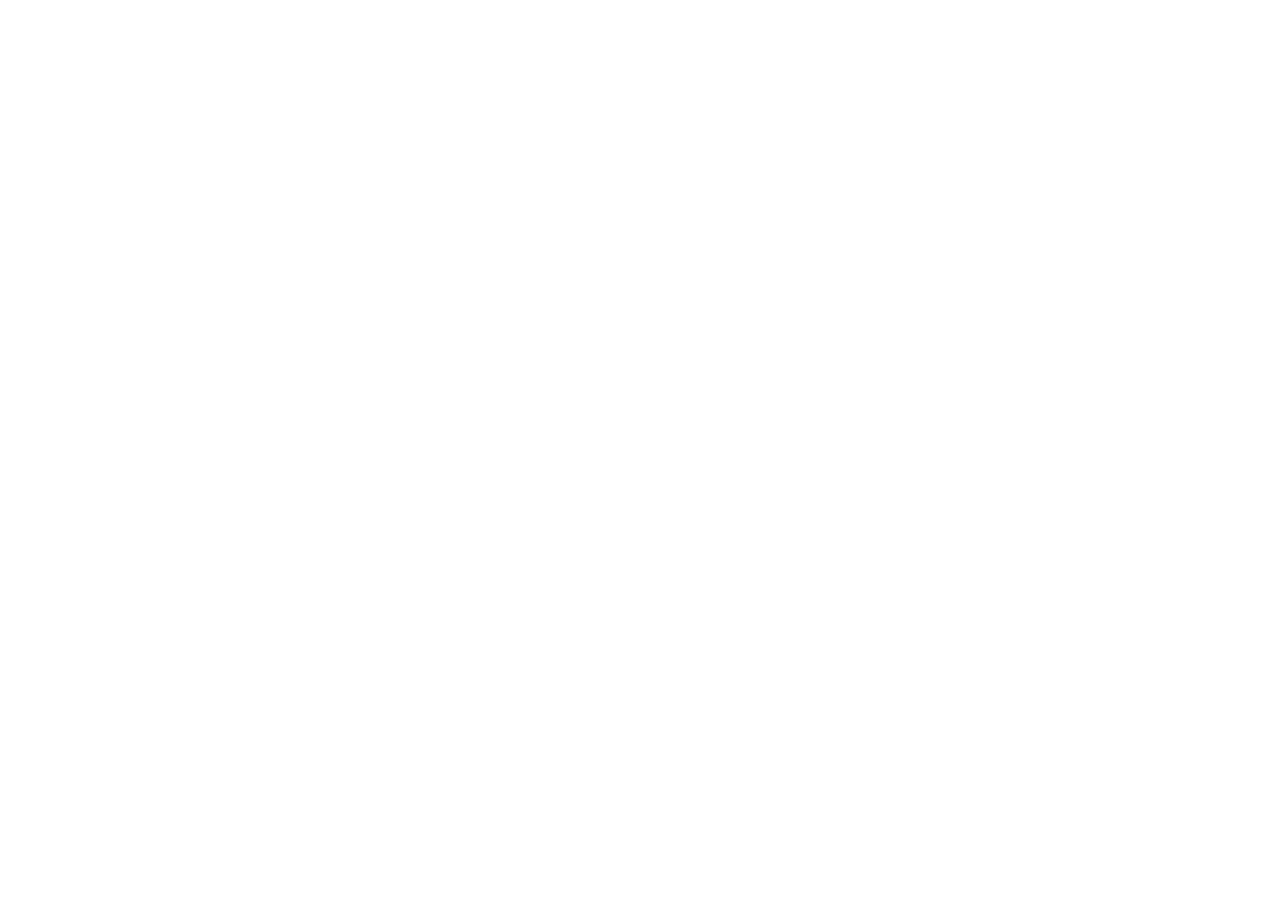
==== index.html @ b1d2db4d "First upload" ====
<!DOCTYPE html>
<html>
<head>
    <meta charset="utf-8">
    <title>invincibleTTT</title>
</head>
<body style="margin: 0;">
  <canvas id="canvas" width="300" height="300"></canvas>
  <script src="js/app.js"></script>
</body>
</html>
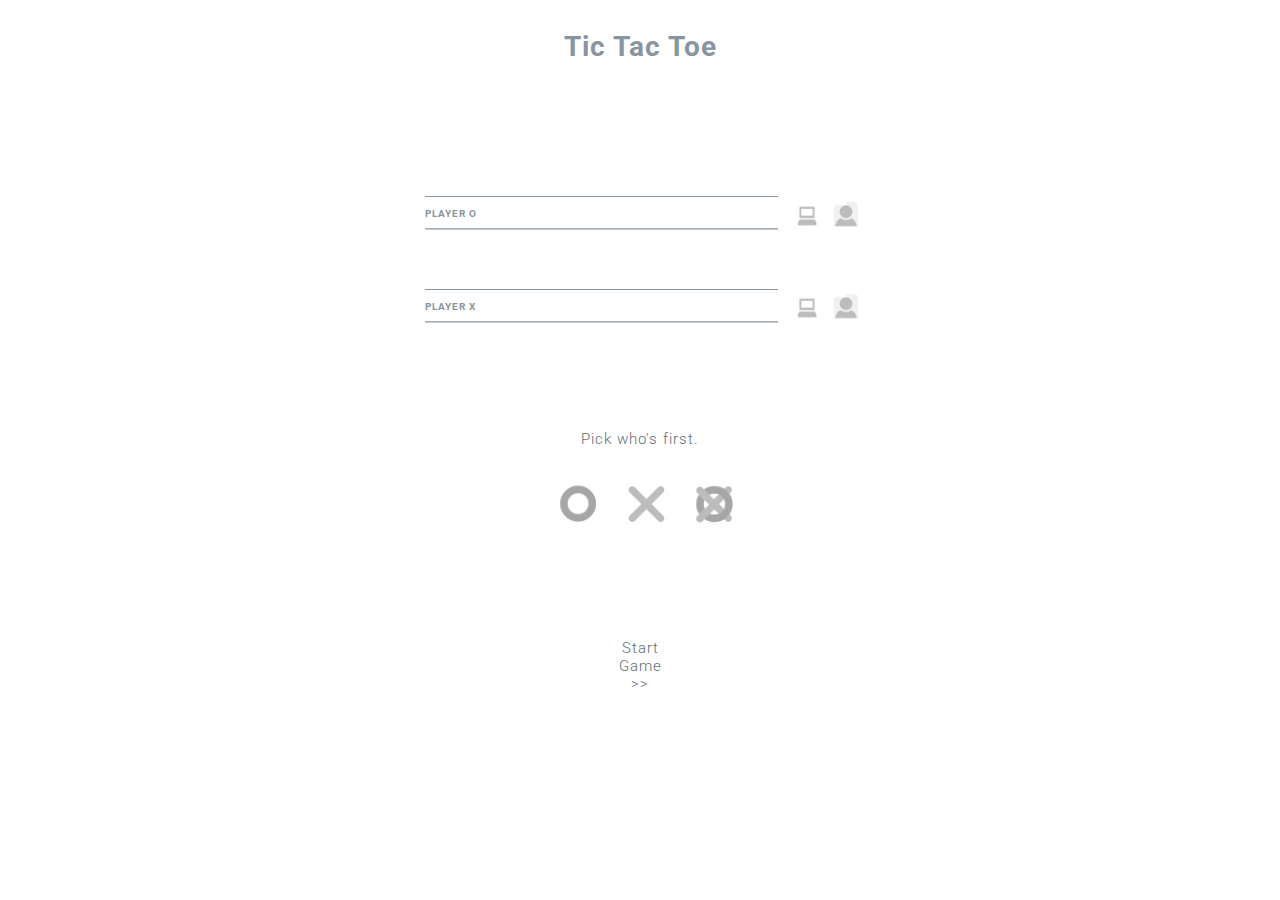
==== commit e2f2a769: "version 1.0" ====
--- a/index.html
+++ b/index.html
@@ -1,11 +1,196 @@
 <!DOCTYPE html>
 <html>
 <head>
-    <meta charset="utf-8">
-    <title>invincibleTTT</title>
+  <meta charset="utf-8">
+  <link rel="stylesheet" href="css/style.css" media="screen" title="no title" charset="utf-8">
+  <link href='https://fonts.googleapis.com/css?family=Roboto' rel='stylesheet' type='text/css'>
+  <title>invincibleTTT</title>
 </head>
-<body style="margin: 0;">
-  <canvas id="canvas" width="300" height="300"></canvas>
-  <script src="js/app.js"></script>
+<body >
+  <div id="ingameUI" style="display: none;">
+    <div class="counter-container">
+      <div class="counter">
+        <strong class="player1"></strong><br>
+        <span style="font-style: italic">(player O)</span><br><br>
+        <span id="0">score:<span></span></span>
+      </div>
+      <div class="counter">
+        <strong>Tie</strong><br><br><br>
+        <span id="2"><span></span></span>
+      </div>
+      <div class="counter">
+        <strong class="player2"></strong><br>
+        <span style="font-style: italic">(player X)</span><br><br>
+        <span id="1">score:<span></span></span>
+      </div>
+    </div>
+    <canvas id="canvas"></canvas>
+    <div class="under">
+      <button id="newgame" type="button" name="button">New Game</button>
+    </div>
+  </div>
+  <div id="menu">
+    <center>
+      <div class="title">
+        <h1>Tic Tac Toe</h1>
+      </div>
+
+      <div class="input-container">
+        <section class="content bgcolor-10">
+          <span class="input input--shoko">
+            <input class="input__field input__field--shoko" type="text" id="input-4" />
+            <label class="input__label input__label--shoko" for="input-4">
+              <span class="input__label-content input__label-content--shoko">Player O</span>
+            </label>
+            <svg class="graphic graphic--shoko" width="300%" height="100%" viewBox="0 0 1200 60" preserveAspectRatio="none">
+              <path d="M0,56.5c0,0,298.666,0,399.333,0C448.336,56.5,513.994,46,597,46c77.327,0,135,10.5,200.999,10.5c95.996,0,402.001,0,402.001,0"/>
+              <path d="M0,2.5c0,0,298.666,0,399.333,0C448.336,2.5,513.994,13,597,13c77.327,0,135-10.5,200.999-10.5c95.996,0,402.001,0,402.001,0"/>
+            </svg>
+          </span>
+
+          <span id="radio1" class="button-bar input--shoko">
+            <div class="fake-button small-button" data-ptype1="A.I.">
+              <img class="player small-img gray-filter" src="images/icon-comp.png" alt="" />
+            </div>
+            <div class="fake-button small-button" data-ptype1="Human">
+              <img class="player small-img gray-filter" src="images/icon-user.png" alt="" />
+            </div>
+          </span>
+
+        </section>
+        <section class="content bgcolor-10">
+          <span class="input input--shoko">
+            <input class="input__field input__field--shoko" type="text" id="input-5" />
+            <label class="input__label input__label--shoko" for="input-5">
+              <span class="input__label-content input__label-content--shoko">Player X</span>
+            </label>
+            <svg class="graphic graphic--shoko" width="300%" height="100%" viewBox="0 0 1200 60" preserveAspectRatio="none">
+              <path d="M0,56.5c0,0,298.666,0,399.333,0C448.336,56.5,513.994,46,597,46c77.327,0,135,10.5,200.999,10.5c95.996,0,402.001,0,402.001,0"/>
+              <path d="M0,2.5c0,0,298.666,0,399.333,0C448.336,2.5,513.994,13,597,13c77.327,0,135-10.5,200.999-10.5c95.996,0,402.001,0,402.001,0"/>
+            </svg>
+          </span>
+
+          <span id="radio2" class="button-bar  input--shoko">
+            <div class="fake-button small-button"data-ptype2="A.I.">
+              <img class="player small-img gray-filter" src="images/icon-comp.png" alt="" />
+            </div>
+            <div class="fake-button small-button" data-ptype2="Human">
+              <img class="player small-img gray-filter" src="images/icon-user.png" alt="" />
+            </div>
+          </span>
+
+        </section>
+      </div>
+
+      <div class="firstMove-bar">
+        <h2>Pick who's first.</h2>
+        <span id="radio3" class="button-bar  input--shoko">
+          <div class="fake-button" data-firstmove="0">
+            <img class="gray-filter" src="images/note.jpg" alt="" />
+          </div>
+          <div class="fake-button" data-firstmove="1">
+            <img class="gray-filter" src="images/cross.jpg" alt="" />
+          </div>
+          <div class="fake-button" data-firstmove="2">
+            <img class="gray-filter" src="images/random.jpg" alt="" />
+          </div>
+        </span>
+      </div>
+
+      <div class="startGame">
+        <div class="fake-button">
+          <h2 id="startGame">Start Game >></h2>
+        </div>
+      </div>
+
+    </center>
+  </div>
+  <script type="text/javascript" src="http://ajax.googleapis.com/ajax/libs/jquery/1.8.2/jquery.min.js"></script>
+  <script src="js/classie.js"></script>
+  <script src="js/modernizr.custom.79639.js"></script>
+  <script src="js/ttt.js"></script>
+
+  <script>
+  // Script for input field.
+    (function() {
+      // trim polyfill : https://developer.mozilla.org/en-US/docs/Web/JavaScript/Reference/Global_Objects/String/Trim
+      if (!String.prototype.trim) {
+        (function() {
+          // Make sure we trim BOM and NBSP
+          var rtrim = /^[\s\uFEFF\xA0]+|[\s\uFEFF\xA0]+$/g;
+          String.prototype.trim = function() {
+            return this.replace(rtrim, '');
+          };
+        })();
+      }
+
+      [].slice.call( document.querySelectorAll( 'input.input__field' ) ).forEach( function( inputEl ) {
+        // in case the input is already filled..
+        if( inputEl.value.trim() !== '' ) {
+          classie.add( inputEl.parentNode, 'input--filled' );
+        }
+
+        // events:
+        inputEl.addEventListener( 'focus', onInputFocus );
+        inputEl.addEventListener( 'blur', onInputBlur );
+      } );
+
+      function onInputFocus( ev ) {
+        classie.add( ev.target.parentNode, 'input--filled' );
+      }
+
+      function onInputBlur( ev ) {
+        if( ev.target.value.trim() === '' ) {
+          classie.remove( ev.target.parentNode, 'input--filled' );
+        }
+      }
+    })();
+  </script>
+  <script type="text/javascript">
+			// script for dropdown.
+			function DropDown(el) {
+				this.dd = el;
+				this.placeholder = this.dd.children('span');
+				this.opts = this.dd.find('ul.dropdown > li');
+				this.val = '';
+				this.index = -1;
+				this.initEvents();
+			}
+			DropDown.prototype = {
+				initEvents : function() {
+					var obj = this;
+
+					obj.dd.on('click', function(event){
+						$(this).toggleClass('active');
+						return false;
+					});
+
+					obj.opts.on('click',function(){
+						var opt = $(this);
+						obj.val = opt.text();
+						obj.index = opt.index();
+						obj.placeholder.text('BOARD SIZE: ' + obj.val);
+					});
+				},
+				getValue : function() {
+					return this.val;
+				},
+				getIndex : function() {
+					return this.index;
+				}
+			}
+
+			$(function() {
+
+				var dd = new DropDown( $('#dd') );
+
+				$(document).click(function() {
+					// all dropdowns
+					$('.wrapper-dropdown-1').removeClass('active');
+				});
+
+			});
+
+		</script>
 </body>
 </html>
--- a/css/style.css
+++ b/css/style.css
@@ -0,0 +1,329 @@
+body {
+  font-family: Roboto, Helvetica, Arial, sans-serif;
+  color: #8894a0;
+  letter-spacing: 1px;
+  font-size: 14px;
+}
+
+footer {
+  position: absolute;
+  width: 100%;
+  z-index: 105;
+  bottom: 0px;
+}
+
+h1 {
+  margin-bottom: 4em;
+}
+
+h2 {
+  color: #626E7A;
+  font-weight: 300;
+  font-size: 110%;
+}
+
+canvas {
+  position: absolute;
+  margin: auto;
+  top: 0;
+  bottom: 0;
+  left: 0;
+  right: 0;
+  z-index: 101;
+}
+
+img {
+  width: 60px;
+  height: 60px;
+  border-radius: 0.5em
+}
+
+img:hover {
+	filter: grayscale(0);
+	-webkit-filter: grayscale(0);
+	-moz-filter: grayscale(0);
+	-o-filter: grayscale(0);
+	-ms-filter: grayscale(0);
+  opacity: 1;
+  cursor: pointer;
+}
+
+img:active {
+  width:58px;
+  height: 58px;
+}
+
+a {
+  text-align: left;
+}
+
+strong {
+  font-size: 22px;
+}
+
+#menu {
+  position: absolute;
+  margin: auto;
+  padding: 30px;
+  top: 0;
+  bottom: 0;
+  left: 0;
+  right: 0;
+  background-color: white;
+  z-index: 103;
+  width: 80%;
+  max-width: 850px;
+}
+
+#newgame {
+  display: block;
+  margin: 0 auto;
+  width: 120px;
+  height: 40px;
+  font-size: 18px;
+  font-style: italic;
+  color: #8894a0;
+  background-color: #dee1e3;
+  border: none;
+  border-radius: 5px;
+}
+
+.counter-container {
+  padding: 0 5% 0 5%;
+}
+
+.counter {
+  text-align: center;
+  padding: 1em;
+  border-radius: 1em;
+  background-color: #dee1e3;
+  display: inline-block;
+  margin: 0 auto;
+  width: 33%;
+}
+
+.under {
+  position: absolute;
+  width: 100%;
+  height: 60px;
+  bottom: 3em;
+}
+.small-img:active {
+  width:27px;
+  height: 27px;
+}
+
+.fake-button {
+  width: 65px;
+  height: 65px;
+  display:inline-flex;
+  margin-top: 1.2em;
+  padding: 10px;
+}
+
+.fake-button h2:hover {
+  cursor: pointer;
+  color:#27a8e0;
+}
+
+.fake-button h2:active {
+  color: #01579B;
+  font-size: 99%;
+}
+
+.small-button {
+  width: 35px;
+  height: 35px;
+}
+
+.firstMove-bar {
+  height: 10em;
+}
+
+.player {
+  height:2em;
+  width: 2em;
+}
+
+.gray-filter {
+	filter: grayscale(1);
+	-webkit-filter: grayscale(1);
+	-moz-filter: grayscale(1);
+	-o-filter: grayscale(1);
+	-ms-filter: grayscale(1);
+  opacity: 0.6;
+}
+
+.startGame {
+  padding: 3em;
+}
+
+/* Style for input field -------------------------*/
+.input-container {
+  margin-bottom: 5em;
+}
+
+.input {
+	position: relative;
+	z-index: 1;
+	display: inline-block;
+	margin: 0.2em;
+  max-width: calc(50% - 3em);
+  min-width: 20em;
+	width: calc(100% - 2em);
+	vertical-align: top;
+}
+
+.input__field {
+	position: relative;
+	display: block;
+	float: right;
+	padding: 0.8em;
+	width: 60%;
+	border: none;
+	border-radius: 0;
+	background: #f0f0f0;
+	color: #aaa;
+	font-weight: 400;
+	-webkit-appearance: none; /* for box shadows to show on iOS */
+}
+
+.input__field:focus {
+	outline: none;
+}
+
+.input__label {
+	display: inline-block;
+	float: right;
+	padding: 0 1em;
+	width: 40%;
+	color: #696969;
+	font-weight: bold;
+	font-size: 70.25%;
+	-webkit-font-smoothing: antialiased;
+    -moz-osx-font-smoothing: grayscale;
+	-webkit-touch-callout: none;
+	-webkit-user-select: none;
+	-khtml-user-select: none;
+	-moz-user-select: none;
+	-ms-user-select: none;
+	user-select: none;
+}
+
+.input__label-content {
+	position: relative;
+	display: block;
+	padding: 1.6em 0;
+	width: 100%;
+}
+
+.graphic {
+	position: absolute;
+	top: 0;
+	left: 0;
+	fill: none;
+}
+
+.icon {
+	color: #ddd;
+	font-size: 100%;
+}
+
+/* Shoko */
+.input--shoko {
+	overflow: hidden;
+	padding-bottom: 2.5em;
+}
+
+.input__field--shoko {
+	padding: 0;
+	margin-top: 1.2em;
+	width: 100%;
+	background: transparent;
+	color: #626E7A;
+	font-size: 1.55em;
+}
+
+.input__label--shoko {
+	position: absolute;
+	top: 1.5em;
+	left: 0;
+	display: block;
+	width: 100%;
+	text-align: left;
+	padding: 0em;
+	text-transform: uppercase;
+	letter-spacing: 1px;
+	color: #8894a0;
+	pointer-events: none;
+	-webkit-transform-origin: 0 0;
+	transform-origin: 0 0;
+	-webkit-transition: -webkit-transform 0.2s 0.1s, color 0.3s;
+	transition: transform 0.2s 0.1s, color 0.3s;
+	-webkit-transition-timing-function: ease-out;
+	transition-timing-function: ease-out;
+}
+
+.graphic--shoko {
+	stroke: #8894a0;
+	pointer-events: none;
+	stroke-width: 2px;
+	top: 1.25em;
+	bottom: 0px;
+	height: 2.575em;
+	-webkit-transition: -webkit-transform 0.7s, stroke 0.7s;
+	transition: transform 0.7s, stroke 0.7s;
+	-webkit-transition-timing-function: cubic-bezier(0, 0.25, 0.5, 1);
+	transition-timing-function: cubic-bezier(0, 0.25, 0.5, 1);
+}
+
+.input__field--shoko:focus + .input__label--shoko,
+.input--filled .input__label--shoko {
+	color: #27a8e0;
+	-webkit-transform: translate3d(0, 3.5em, 0) scale3d(0.85, 0.85, 1);
+	transform: translate3d(0, 3.5em, 0) scale3d(0.85, 0.85, 1);
+}
+
+.input__field--shoko:focus ~ .graphic--shoko,
+.input--filled .graphic--shoko {
+	stroke: #27a8e0;
+	-webkit-transform: translate3d(-66.6%, 0, 0);
+	transform: translate3d(-66.6%, 0, 0);
+}
+
+/* Style for dropdown. */
+
+@import url('demo.css');
+@import url('font-awesome.css');
+
+/* GLOBALS */
+
+*,
+*:after,
+*:before {
+    -webkit-box-sizing: border-box;
+    -moz-box-sizing: border-box;
+    box-sizing: border-box;
+    padding: 0;
+    margin: 0;
+}
+
+::selection {
+    background: transparent;
+}
+
+::-moz-selection {
+    background: transparent;
+}
+
+.wrapper-demo {
+    margin: 20px 0 0 0;
+    *zoom: 1;
+    font-weight: 400;
+}
+
+.wrapper-demo:after {
+    clear: both;
+    content: "";
+    display: table;
+}
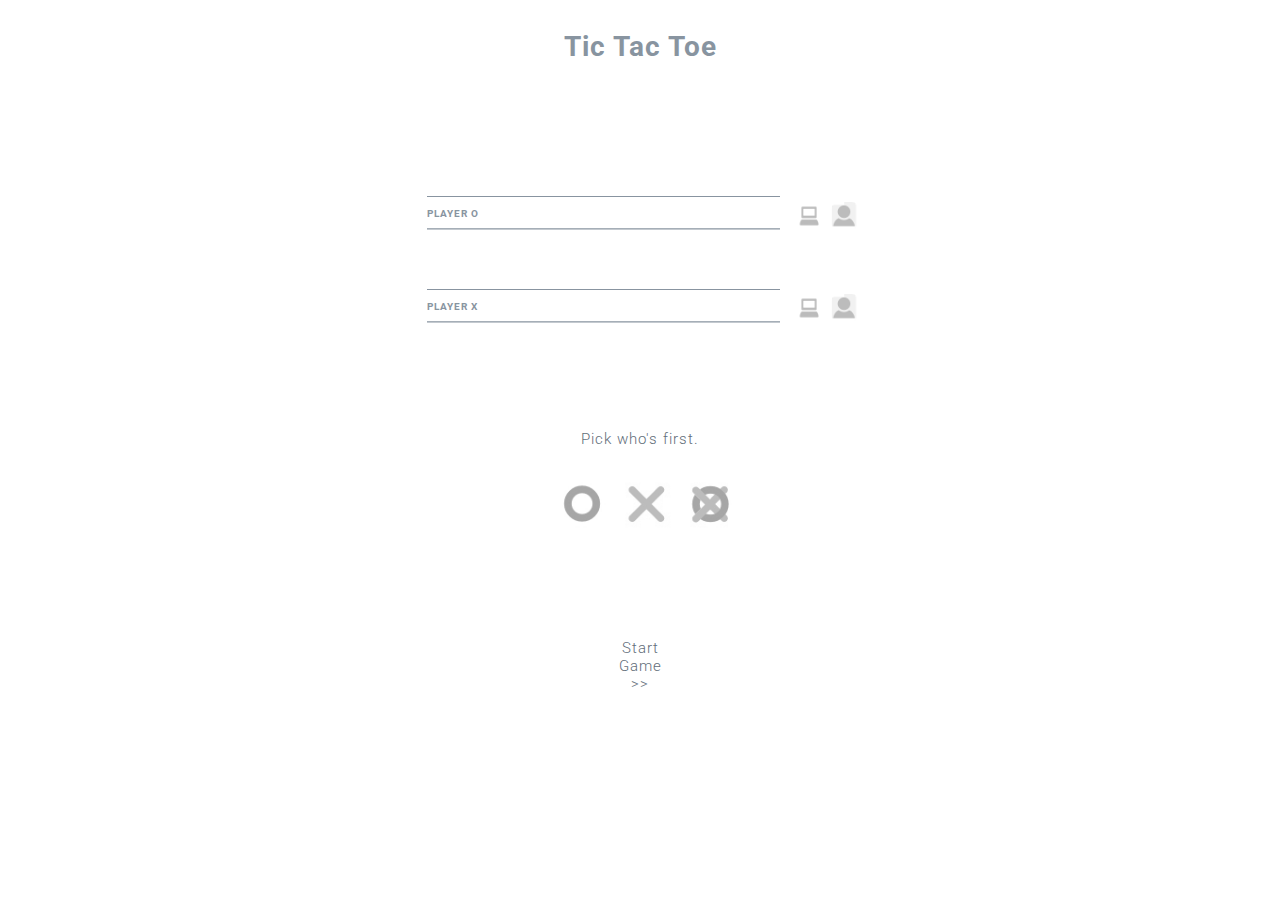
==== commit eaa37a46: "update: index.html" ====
--- a/index.html
+++ b/index.html
@@ -1,116 +1,4 @@
-<!DOCTYPE html>
-<html>
-<head>
-  <meta charset="utf-8">
-  <link rel="stylesheet" href="css/style.css" media="screen" title="no title" charset="utf-8">
-  <link href='https://fonts.googleapis.com/css?family=Roboto' rel='stylesheet' type='text/css'>
-  <title>invincibleTTT</title>
-</head>
-<body >
-  <div id="ingameUI" style="display: none;">
-    <div class="counter-container">
-      <div class="counter">
-        <strong class="player1"></strong><br>
-        <span style="font-style: italic">(player O)</span><br><br>
-        <span id="0">score:<span></span></span>
-      </div>
-      <div class="counter">
-        <strong>Tie</strong><br><br><br>
-        <span id="2"><span></span></span>
-      </div>
-      <div class="counter">
-        <strong class="player2"></strong><br>
-        <span style="font-style: italic">(player X)</span><br><br>
-        <span id="1">score:<span></span></span>
-      </div>
-    </div>
-    <canvas id="canvas"></canvas>
-    <div class="under">
-      <button id="newgame" type="button" name="button">New Game</button>
-    </div>
-  </div>
-  <div id="menu">
-    <center>
-      <div class="title">
-        <h1>Tic Tac Toe</h1>
-      </div>
-
-      <div class="input-container">
-        <section class="content bgcolor-10">
-          <span class="input input--shoko">
-            <input class="input__field input__field--shoko" type="text" id="input-4" />
-            <label class="input__label input__label--shoko" for="input-4">
-              <span class="input__label-content input__label-content--shoko">Player O</span>
-            </label>
-            <svg class="graphic graphic--shoko" width="300%" height="100%" viewBox="0 0 1200 60" preserveAspectRatio="none">
-              <path d="M0,56.5c0,0,298.666,0,399.333,0C448.336,56.5,513.994,46,597,46c77.327,0,135,10.5,200.999,10.5c95.996,0,402.001,0,402.001,0"/>
-              <path d="M0,2.5c0,0,298.666,0,399.333,0C448.336,2.5,513.994,13,597,13c77.327,0,135-10.5,200.999-10.5c95.996,0,402.001,0,402.001,0"/>
-            </svg>
-          </span>
-
-          <span id="radio1" class="button-bar input--shoko">
-            <div class="fake-button small-button" data-ptype1="A.I.">
-              <img class="player small-img gray-filter" src="images/icon-comp.png" alt="" />
-            </div>
-            <div class="fake-button small-button" data-ptype1="Human">
-              <img class="player small-img gray-filter" src="images/icon-user.png" alt="" />
-            </div>
-          </span>
-
-        </section>
-        <section class="content bgcolor-10">
-          <span class="input input--shoko">
-            <input class="input__field input__field--shoko" type="text" id="input-5" />
-            <label class="input__label input__label--shoko" for="input-5">
-              <span class="input__label-content input__label-content--shoko">Player X</span>
-            </label>
-            <svg class="graphic graphic--shoko" width="300%" height="100%" viewBox="0 0 1200 60" preserveAspectRatio="none">
-              <path d="M0,56.5c0,0,298.666,0,399.333,0C448.336,56.5,513.994,46,597,46c77.327,0,135,10.5,200.999,10.5c95.996,0,402.001,0,402.001,0"/>
-              <path d="M0,2.5c0,0,298.666,0,399.333,0C448.336,2.5,513.994,13,597,13c77.327,0,135-10.5,200.999-10.5c95.996,0,402.001,0,402.001,0"/>
-            </svg>
-          </span>
-
-          <span id="radio2" class="button-bar  input--shoko">
-            <div class="fake-button small-button"data-ptype2="A.I.">
-              <img class="player small-img gray-filter" src="images/icon-comp.png" alt="" />
-            </div>
-            <div class="fake-button small-button" data-ptype2="Human">
-              <img class="player small-img gray-filter" src="images/icon-user.png" alt="" />
-            </div>
-          </span>
-
-        </section>
-      </div>
-
-      <div class="firstMove-bar">
-        <h2>Pick who's first.</h2>
-        <span id="radio3" class="button-bar  input--shoko">
-          <div class="fake-button" data-firstmove="0">
-            <img class="gray-filter" src="images/note.jpg" alt="" />
-          </div>
-          <div class="fake-button" data-firstmove="1">
-            <img class="gray-filter" src="images/cross.jpg" alt="" />
-          </div>
-          <div class="fake-button" data-firstmove="2">
-            <img class="gray-filter" src="images/random.jpg" alt="" />
-          </div>
-        </span>
-      </div>
-
-      <div class="startGame">
-        <div class="fake-button">
-          <h2 id="startGame">Start Game >></h2>
-        </div>
-      </div>
-
-    </center>
-  </div>
-  <script type="text/javascript" src="http://ajax.googleapis.com/ajax/libs/jquery/1.8.2/jquery.min.js"></script>
-  <script src="js/classie.js"></script>
-  <script src="js/modernizr.custom.79639.js"></script>
-  <script src="js/ttt.js"></script>
-
-  <script>
+<!DOCTYPE html><html><head><meta charset=utf-8><link rel=stylesheet href=css/style.css media=screen title="no title" charset=utf-8><link href="https://fonts.googleapis.com/css?family=Roboto" rel=stylesheet type=text/css><title>invincibleTTT</title></head><body><div id=ingameUI style="display: none;"><div class=counter-container><div class=counter><strong class=player1></strong><br><span style="font-style: italic">(player O)</span><br><br><span id=0>score:<span></span></span></div><div class=counter><strong>Tie</strong><br><br><br><span id=2><span></span></span></div><div class=counter><strong class=player2></strong><br><span style="font-style: italic">(player X)</span><br><br><span id=1>score:<span></span></span></div></div><canvas id=canvas></canvas><div class=under><button id=newgame type=button name=button>New Game</button></div></div><div id=menu><center><div class=title><h1>Tic Tac Toe</h1></div><div class=input-container><section class="content bgcolor-10"><span class="input input--shoko"><input class="input__field input__field--shoko" type=text id=input-4> <label class="input__label input__label--shoko" for=input-4><span class="input__label-content input__label-content--shoko">Player O</span></label><svg class="graphic graphic--shoko" width=300% height=100% viewbox="0 0 1200 60" preserveaspectratio=none><path d=M0,56.5c0,0,298.666,0,399.333,0C448.336,56.5,513.994,46,597,46c77.327,0,135,10.5,200.999,10.5c95.996,0,402.001,0,402.001,0></path><path d=M0,2.5c0,0,298.666,0,399.333,0C448.336,2.5,513.994,13,597,13c77.327,0,135-10.5,200.999-10.5c95.996,0,402.001,0,402.001,0></path></svg></span> <span id=radio1 class="button-bar input--shoko"><div class="fake-button small-button" data-ptype1=A.I.><img class="player small-img gray-filter" src=images/icon-comp.png></div><div class="fake-button small-button" data-ptype1=Human><img class="player small-img gray-filter" src=images/icon-user.png></div></span></section><section class="content bgcolor-10"><span class="input input--shoko"><input class="input__field input__field--shoko" type=text id=input-5> <label class="input__label input__label--shoko" for=input-5><span class="input__label-content input__label-content--shoko">Player X</span></label><svg class="graphic graphic--shoko" width=300% height=100% viewbox="0 0 1200 60" preserveaspectratio=none><path d=M0,56.5c0,0,298.666,0,399.333,0C448.336,56.5,513.994,46,597,46c77.327,0,135,10.5,200.999,10.5c95.996,0,402.001,0,402.001,0></path><path d=M0,2.5c0,0,298.666,0,399.333,0C448.336,2.5,513.994,13,597,13c77.327,0,135-10.5,200.999-10.5c95.996,0,402.001,0,402.001,0></path></svg></span> <span id=radio2 class="button-bar input--shoko"><div class="fake-button small-button" data-ptype2=A.I.><img class="player small-img gray-filter" src=images/icon-comp.png></div><div class="fake-button small-button" data-ptype2=Human><img class="player small-img gray-filter" src=images/icon-user.png></div></span></section></div><div class=firstMove-bar><h2>Pick who's first.</h2><span id=radio3 class="button-bar input--shoko"><div class=fake-button data-firstmove=0><img class=gray-filter src=images/note.jpg></div><div class=fake-button data-firstmove=1><img class=gray-filter src=images/cross.jpg></div><div class=fake-button data-firstmove=2><img class=gray-filter src=images/random.jpg></div></span></div><div class=startGame><div class=fake-button><h2 id=startGame>Start Game >></h2></div></div></center></div><script type=text/javascript src=http://ajax.googleapis.com/ajax/libs/jquery/1.8.2/jquery.min.js></script><script src=js/classie.js></script><script src=js/modernizr.custom.79639.js></script><script src=js/helper.js></script><script src=js/board.js></script><script src=js/game.js></script><script src=js/ai.js></script><script src=js/app.js></script><script>
   // Script for input field.
     (function() {
       // trim polyfill : https://developer.mozilla.org/en-US/docs/Web/JavaScript/Reference/Global_Objects/String/Trim
@@ -145,8 +33,7 @@
         }
       }
     })();
-  </script>
-  <script type="text/javascript">
+  </script><script type=text/javascript>
 			// script for dropdown.
 			function DropDown(el) {
 				this.dd = el;
@@ -191,6 +78,4 @@
 
 			});
 
-		</script>
-</body>
-</html>
+		</script></body></html>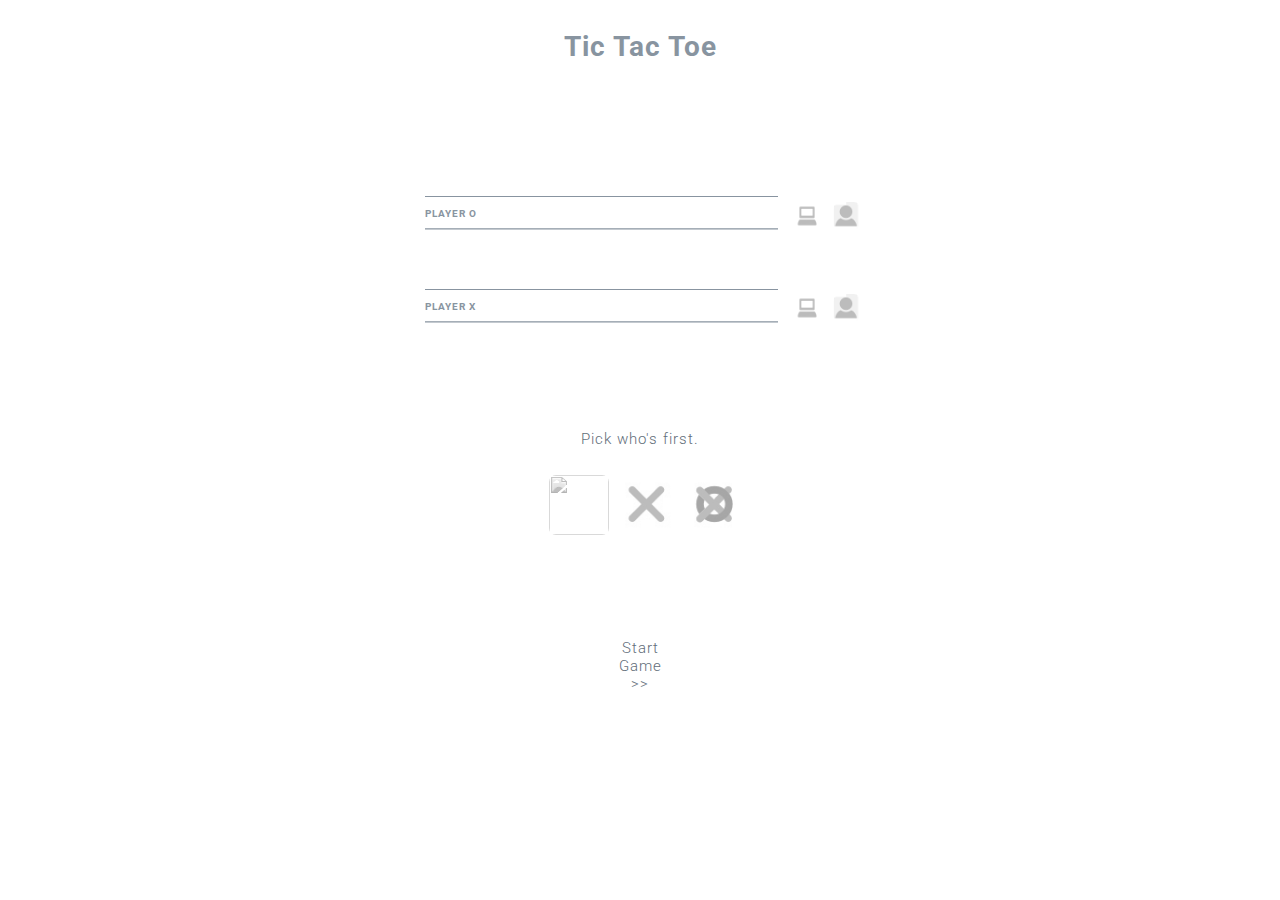
==== commit 8779b16c: "update: .js refactored" ====
--- a/index.html
+++ b/index.html
@@ -1,5 +1,5 @@
-<!DOCTYPE html><html><head><meta charset=utf-8><link rel=stylesheet href=css/style.css media=screen title="no title" charset=utf-8><link href="https://fonts.googleapis.com/css?family=Roboto" rel=stylesheet type=text/css><title>invincibleTTT</title></head><body><div id=ingameUI style="display: none;"><div class=counter-container><div class=counter><strong class=player1></strong><br><span style="font-style: italic">(player O)</span><br><br><span id=0>score:<span></span></span></div><div class=counter><strong>Tie</strong><br><br><br><span id=2><span></span></span></div><div class=counter><strong class=player2></strong><br><span style="font-style: italic">(player X)</span><br><br><span id=1>score:<span></span></span></div></div><canvas id=canvas></canvas><div class=under><button id=newgame type=button name=button>New Game</button></div></div><div id=menu><center><div class=title><h1>Tic Tac Toe</h1></div><div class=input-container><section class="content bgcolor-10"><span class="input input--shoko"><input class="input__field input__field--shoko" type=text id=input-4> <label class="input__label input__label--shoko" for=input-4><span class="input__label-content input__label-content--shoko">Player O</span></label><svg class="graphic graphic--shoko" width=300% height=100% viewbox="0 0 1200 60" preserveaspectratio=none><path d=M0,56.5c0,0,298.666,0,399.333,0C448.336,56.5,513.994,46,597,46c77.327,0,135,10.5,200.999,10.5c95.996,0,402.001,0,402.001,0></path><path d=M0,2.5c0,0,298.666,0,399.333,0C448.336,2.5,513.994,13,597,13c77.327,0,135-10.5,200.999-10.5c95.996,0,402.001,0,402.001,0></path></svg></span> <span id=radio1 class="button-bar input--shoko"><div class="fake-button small-button" data-ptype1=A.I.><img class="player small-img gray-filter" src=images/icon-comp.png></div><div class="fake-button small-button" data-ptype1=Human><img class="player small-img gray-filter" src=images/icon-user.png></div></span></section><section class="content bgcolor-10"><span class="input input--shoko"><input class="input__field input__field--shoko" type=text id=input-5> <label class="input__label input__label--shoko" for=input-5><span class="input__label-content input__label-content--shoko">Player X</span></label><svg class="graphic graphic--shoko" width=300% height=100% viewbox="0 0 1200 60" preserveaspectratio=none><path d=M0,56.5c0,0,298.666,0,399.333,0C448.336,56.5,513.994,46,597,46c77.327,0,135,10.5,200.999,10.5c95.996,0,402.001,0,402.001,0></path><path d=M0,2.5c0,0,298.666,0,399.333,0C448.336,2.5,513.994,13,597,13c77.327,0,135-10.5,200.999-10.5c95.996,0,402.001,0,402.001,0></path></svg></span> <span id=radio2 class="button-bar input--shoko"><div class="fake-button small-button" data-ptype2=A.I.><img class="player small-img gray-filter" src=images/icon-comp.png></div><div class="fake-button small-button" data-ptype2=Human><img class="player small-img gray-filter" src=images/icon-user.png></div></span></section></div><div class=firstMove-bar><h2>Pick who's first.</h2><span id=radio3 class="button-bar input--shoko"><div class=fake-button data-firstmove=0><img class=gray-filter src=images/note.jpg></div><div class=fake-button data-firstmove=1><img class=gray-filter src=images/cross.jpg></div><div class=fake-button data-firstmove=2><img class=gray-filter src=images/random.jpg></div></span></div><div class=startGame><div class=fake-button><h2 id=startGame>Start Game >></h2></div></div></center></div><script type=text/javascript src=http://ajax.googleapis.com/ajax/libs/jquery/1.8.2/jquery.min.js></script><script src=js/classie.js></script><script src=js/modernizr.custom.79639.js></script><script src=js/helper.js></script><script src=js/board.js></script><script src=js/game.js></script><script src=js/ai.js></script><script src=js/app.js></script><script>
-  // Script for input field.
+<!DOCTYPE html><html><head><meta charset=utf-8><link rel=stylesheet href=css/style.css media=screen title="no title" charset=UTF-8><link href="https://fonts.googleapis.com/css?family=Roboto" rel=stylesheet type=text/css><title>invincibleTTT</title></head><body><div id=scoreScreen style="display: none;"><div class=counter-container><div class=counter><strong class=player1></strong><br><span style="font-style: italic">(player O)</span><br><br><span id=0>score:<span></span></span></div><div class=counter><strong>Tie</strong><br><br><br><span id=2><span></span></span></div><div class=counter><strong class=player2></strong><br><span style="font-style: italic">(player X)</span><br><br><span id=1>score:<span></span></span></div></div><canvas id=canvas></canvas><div class=under><button id=newgame type=button name=button>New Game</button></div></div><div id=menu><center><div class=title><h1>Tic Tac Toe</h1></div><div class=input-container><section class="content bgcolor-10"><span class="input input--shoko"><input class="input__field input__field--shoko" type=text id=input-4> <label class="input__label input__label--shoko" for=input-4><span class="input__label-content input__label-content--shoko">Player O</span></label><svg class="graphic graphic--shoko" width=300% height=100% viewbox="0 0 1200 60" preserveaspectratio=none><path d=M0,56.5c0,0,298.666,0,399.333,0C448.336,56.5,513.994,46,597,46c77.327,0,135,10.5,200.999,10.5c95.996,0,402.001,0,402.001,0></path><path d=M0,2.5c0,0,298.666,0,399.333,0C448.336,2.5,513.994,13,597,13c77.327,0,135-10.5,200.999-10.5c95.996,0,402.001,0,402.001,0></path></svg></span> <span id=radio1 class="button-bar input--shoko"><span class="fake-button small-button" data-ptype1=A.I.><img class="player small-img gray-filter" src=images/icon-comp.png></span> <span class="fake-button small-button" data-ptype1=Human><img class="player small-img gray-filter" src=images/icon-user.png></span></span></section><section class="content bgcolor-10"><span class="input input--shoko"><input class="input__field input__field--shoko" type=text id=input-5> <label class="input__label input__label--shoko" for=input-5><span class="input__label-content input__label-content--shoko">Player X</span></label><svg class="graphic graphic--shoko" width=300% height=100% viewbox="0 0 1200 60" preserveaspectratio=none><path d=M0,56.5c0,0,298.666,0,399.333,0C448.336,56.5,513.994,46,597,46c77.327,0,135,10.5,200.999,10.5c95.996,0,402.001,0,402.001,0></path><path d=M0,2.5c0,0,298.666,0,399.333,0C448.336,2.5,513.994,13,597,13c77.327,0,135-10.5,200.999-10.5c95.996,0,402.001,0,402.001,0></path></svg></span> <span id=radio2 class="button-bar input--shoko"><span class="fake-button small-button" data-ptype2=A.I.><img class="player small-img gray-filter" src=images/icon-comp.png></span> <span class="fake-button small-button" data-ptype2=Human><img class="player small-img gray-filter" src=images/icon-user.png></span></span></section></div><div class=firstMove-bar><h2>Pick who's first.</h2><span id=radio3 class="button-bar input--shoko"><span class=fake-button data-firstmove=0><img class=gray-filter src=images/nought.jpg></span> <span class=fake-button data-firstmove=1><img class=gray-filter src=images/cross.jpg></span> <span class=fake-button data-firstmove=2><img class=gray-filter src=images/random.jpg></span></span></div><div class=startGame><div class=fake-button><h2 id=startGame>Start Game >></h2></div></div></center></div><script type=text/javascript src=http://ajax.googleapis.com/ajax/libs/jquery/1.8.2/jquery.min.js></script><script src=js/classie.js></script><script src=js/ttt.js></script><script>
+  // Script for input field from codrops.
     (function() {
       // trim polyfill : https://developer.mozilla.org/en-US/docs/Web/JavaScript/Reference/Global_Objects/String/Trim
       if (!String.prototype.trim) {
@@ -33,49 +33,4 @@
         }
       }
     })();
-  </script><script type=text/javascript>
-			// script for dropdown.
-			function DropDown(el) {
-				this.dd = el;
-				this.placeholder = this.dd.children('span');
-				this.opts = this.dd.find('ul.dropdown > li');
-				this.val = '';
-				this.index = -1;
-				this.initEvents();
-			}
-			DropDown.prototype = {
-				initEvents : function() {
-					var obj = this;
-
-					obj.dd.on('click', function(event){
-						$(this).toggleClass('active');
-						return false;
-					});
-
-					obj.opts.on('click',function(){
-						var opt = $(this);
-						obj.val = opt.text();
-						obj.index = opt.index();
-						obj.placeholder.text('BOARD SIZE: ' + obj.val);
-					});
-				},
-				getValue : function() {
-					return this.val;
-				},
-				getIndex : function() {
-					return this.index;
-				}
-			}
-
-			$(function() {
-
-				var dd = new DropDown( $('#dd') );
-
-				$(document).click(function() {
-					// all dropdowns
-					$('.wrapper-dropdown-1').removeClass('active');
-				});
-
-			});
-
-		</script></body></html>+  </script></body></html>